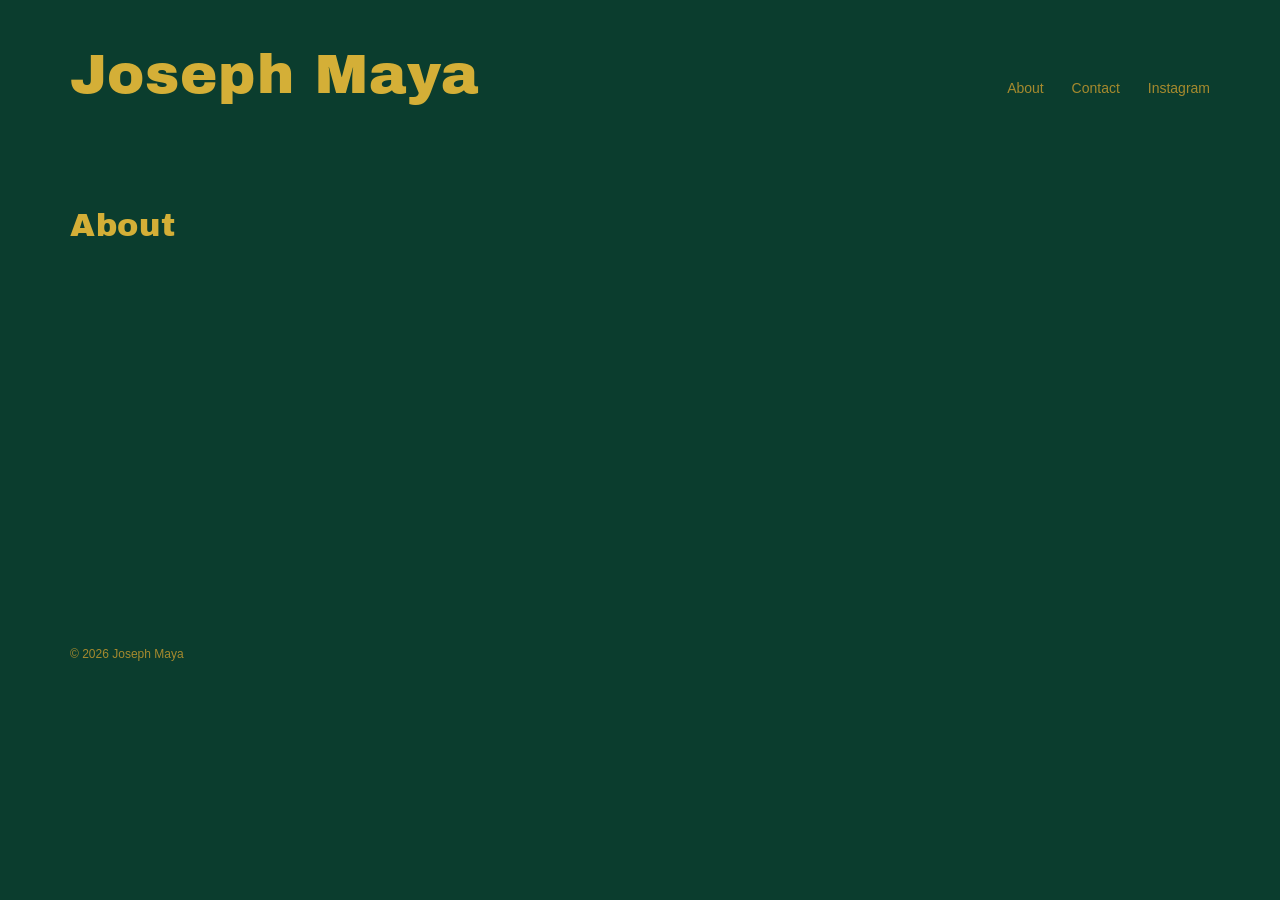
==== about.html @ 7d2c2539 "Create About page" ====
<!doctype html>
<html lang="en">
<head>
  <meta charset="utf-8">
  <meta name="viewport" content="width=device-width, initial-scale=1">
  <title>About — Joseph Maya</title>
  <meta name="description" content="About Joseph Maya">
  <link rel="preconnect" href="https://fonts.googleapis.com">
  <link rel="preconnect" href="https://fonts.gstatic.com" crossorigin>
  <link href="https://fonts.googleapis.com/css2?family=Archivo+Black&display=swap" rel="stylesheet">
  <link rel="stylesheet" href="style.css">
</head>
<body>
  <header class="topbar">
    <h1 class="brand"><a href="index.html">Joseph Maya</a></h1>
    <nav>
      <ul>
        <li><a href="about.html" aria-current="page">About</a></li>
        <li><a href="contact.html">Contact</a></li>
        <li><a href="https://instagram.com/oldguyjunior" target="_blank" rel="noopener">Instagram</a></li>
      </ul>
    </nav>
  </header>

  <main class="about-page">
    <h2>About</h2>
    <!-- Portrait and biography will be added here. -->
  </main>

  <footer>&copy; 2026 Joseph Maya</footer>
</body>
</html>
---- style.css ----
/* Portfolio layout: name/nav bar across the top, three-column photo grid below. Emerald/gold palette. */

:root {
  --text: #d4af37;
  --muted: #a68a2e;
  --bg: #0b3d2e;
  --photo-max: 1200px;
}

* { margin: 0; padding: 0; box-sizing: border-box; }

body {
  background: var(--bg);
  color: var(--text);
  font-family: "Helvetica Neue", Helvetica, Arial, sans-serif;
  font-size: 14px;
  line-height: 1.6;
  -webkit-font-smoothing: antialiased;
}

a { color: var(--text); text-decoration: none; }
a:hover { color: var(--muted); }

.topbar {
  display: flex;
  align-items: baseline;
  justify-content: space-between;
  flex-wrap: wrap;
  gap: 12px;
  max-width: var(--photo-max);
  margin: 0 auto;
  padding: 30px;
}

.brand {
  font-family: "Archivo Black", sans-serif;
  font-size: 56px;
  font-weight: 400;
  letter-spacing: 0.02em;
}

.topbar nav ul { list-style: none; }
.topbar nav li { display: inline-block; margin-left: 24px; }
.topbar nav a { color: var(--muted); }
.topbar nav a:hover { color: var(--text); }

.contact-page,
.about-page {
  max-width: var(--photo-max);
  min-height: 55vh;
  margin: 0 auto;
  padding: 50px 30px 100px;
}

.contact-page h2,
.about-page h2 {
  font-family: "Archivo Black", sans-serif;
  font-size: 32px;
  font-weight: 400;
  letter-spacing: 0.02em;
}

.contact-details {
  margin-top: 20px;
}

.contact-email {
  color: #aa0000;
  font-weight: 700;
  font-style: italic;
}

/* Masonry via CSS columns, matching the template: 3 columns, ~48px gutters, natural aspect ratios. */
.gallery {
  columns: 3;
  column-gap: 48px;
  max-width: var(--photo-max);
  margin: 0 auto;
  padding: 10px 30px 80px;
}

.gallery > img,
.gallery-entry {
  display: block;
  width: 100%;
  margin-bottom: 48px;
  break-inside: avoid;
}

.gallery > img,
.gallery-entry img {
  display: block;
  width: 100%;
  height: auto;
}

.gallery-entry figcaption {
  margin-top: 10px;
  color: var(--text);
  font-size: 12px;
  letter-spacing: 0.08em;
  text-transform: uppercase;
}

.gallery-entry figcaption span {
  color: var(--muted);
  margin-right: 8px;
}

footer {
  color: var(--muted);
  font-size: 12px;
  max-width: var(--photo-max);
  margin: 0 auto;
  padding: 0 30px 40px;
}

.gallery img { cursor: pointer; }

.lightbox {
  position: fixed;
  inset: 0;
  display: none;
  align-items: center;
  justify-content: center;
  background: rgba(4, 24, 18, 0.95);
  z-index: 10;
  padding: 40px;
}

.lightbox.open { display: flex; }

.lightbox figure {
  max-width: 90vw;
  max-height: 90vh;
  text-align: center;
}

.lightbox figure img {
  max-width: 100%;
  max-height: 80vh;
  width: auto;
  height: auto;
}

.lightbox figcaption {
  color: var(--text);
  margin-top: 14px;
  font-size: 14px;
}

.lightbox-close {
  position: absolute;
  top: 16px;
  right: 24px;
  background: none;
  border: none;
  color: var(--text);
  font-size: 36px;
  cursor: pointer;
  line-height: 1;
}
.lightbox-close:hover { color: var(--muted); }

@media (max-width: 700px) {
  .contact-page,
  .about-page { padding: 30px 20px 80px; }
  .contact-page h2,
  .about-page h2 { font-size: 26px; }
  .gallery {
    columns: 2;
    column-gap: 20px;
    padding: 10px 20px 60px;
  }
  .gallery > img,
  .gallery-entry { margin-bottom: 20px; }
  .brand { font-size: 34px; }
  .topbar nav li { margin-left: 0; margin-right: 16px; }
}
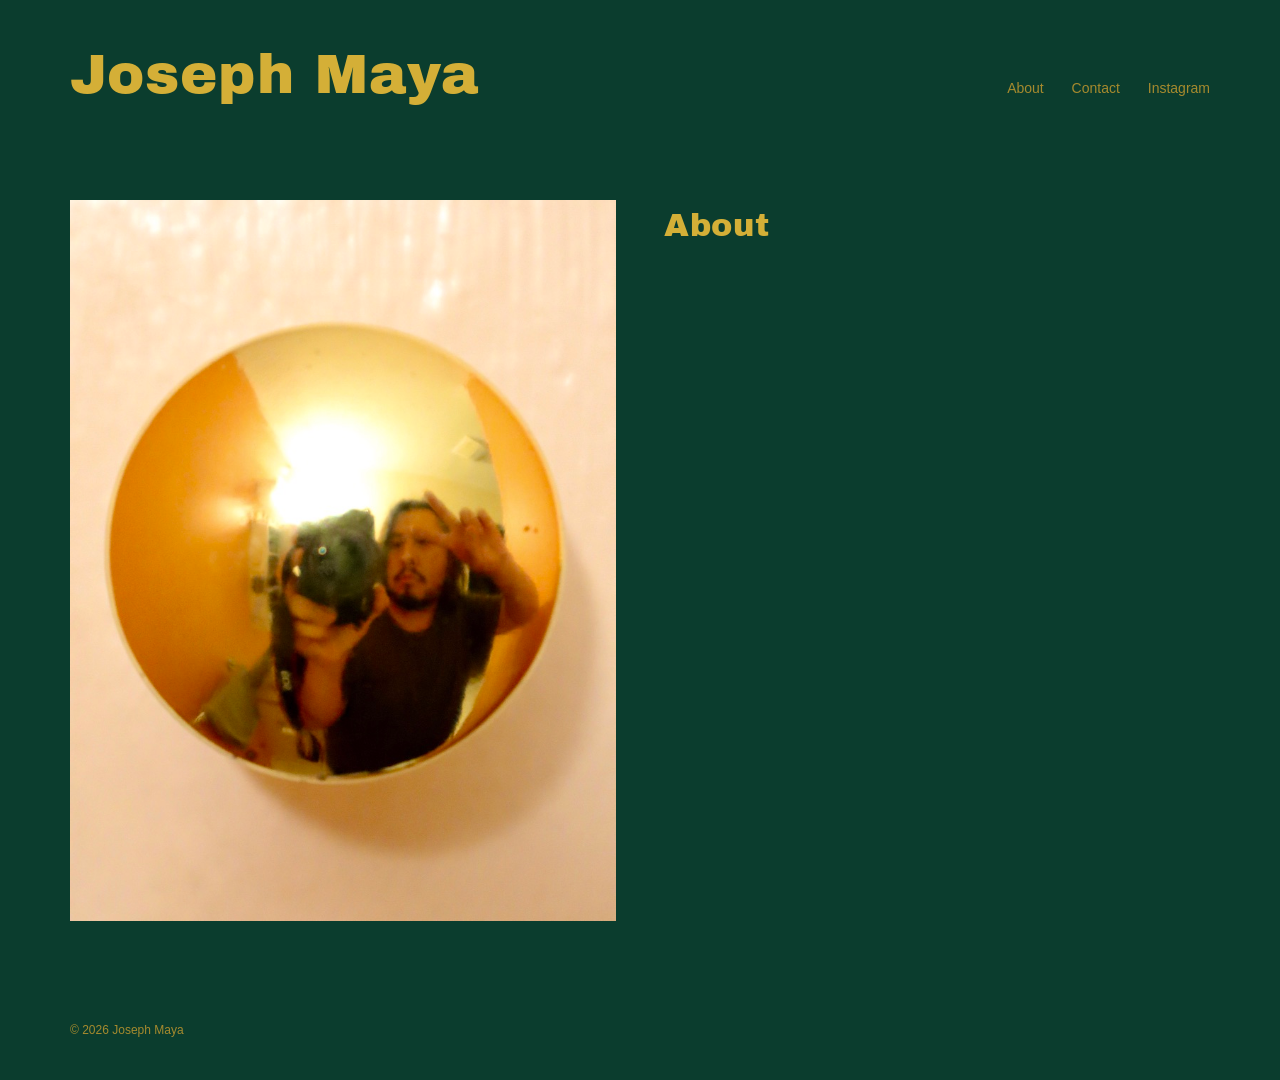
==== commit cd05919c: "Place photo 10 on About page" ====
--- a/about.html
+++ b/about.html
@@ -23,8 +23,15 @@
   </header>
 
   <main class="about-page">
-    <h2>About</h2>
-    <!-- Portrait and biography will be added here. -->
+    <div class="about-layout">
+      <figure class="about-portrait">
+        <img src="photos/photo-10.jpeg" alt="Photograph for Joseph Maya's About page">
+      </figure>
+      <section class="about-copy">
+        <h2>About</h2>
+        <!-- Biography will be added here. -->
+      </section>
+    </div>
   </main>
 
   <footer>&copy; 2026 Joseph Maya</footer>
--- a/style.css
+++ b/style.css
@@ -68,6 +68,19 @@
   color: #aa0000;
   font-weight: 700;
   font-style: italic;
+}
+
+.about-layout {
+  display: grid;
+  grid-template-columns: minmax(0, 1fr) minmax(0, 1fr);
+  align-items: start;
+  gap: 48px;
+}
+
+.about-portrait img {
+  display: block;
+  width: 100%;
+  height: auto;
 }
 
 /* Masonry via CSS columns, matching the template: 3 columns, ~48px gutters, natural aspect ratios. */
@@ -167,6 +180,10 @@
   .about-page { padding: 30px 20px 80px; }
   .contact-page h2,
   .about-page h2 { font-size: 26px; }
+  .about-layout {
+    grid-template-columns: 1fr;
+    gap: 24px;
+  }
   .gallery {
     columns: 2;
     column-gap: 20px;
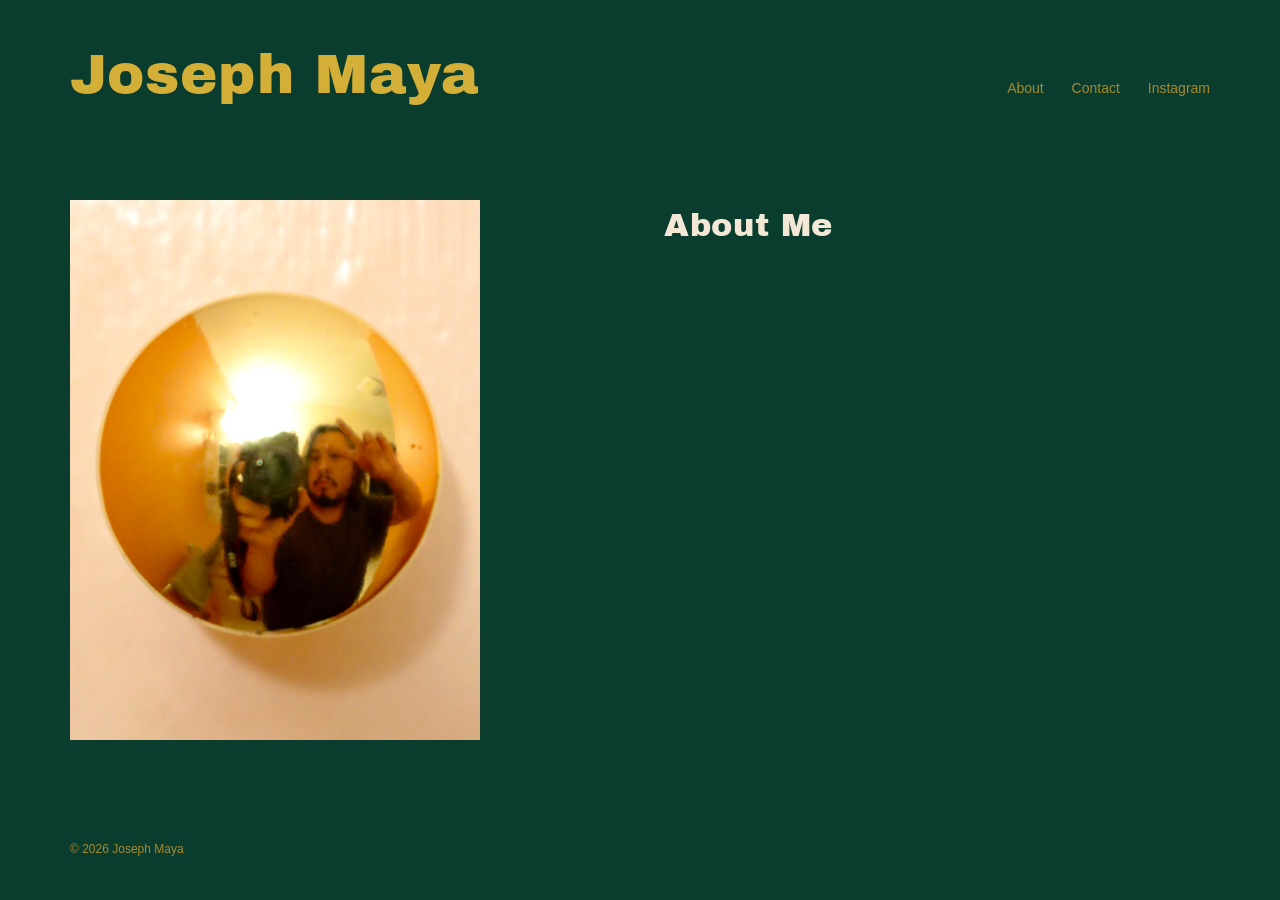
==== commit c36fa7ba: "Rename About heading to About Me" ====
--- a/about.html
+++ b/about.html
@@ -28,7 +28,7 @@
         <img src="photos/photo-10.jpeg" alt="Photograph for Joseph Maya's About page">
       </figure>
       <section class="about-copy">
-        <h2>About</h2>
+        <h2>About Me</h2>
         <!-- Biography will be added here. -->
       </section>
     </div>
--- a/style.css
+++ b/style.css
@@ -60,12 +60,16 @@
   letter-spacing: 0.02em;
 }
 
+.about-page h2 {
+  color: #f2e8d5;
+}
+
 .contact-details {
   margin-top: 20px;
 }
 
 .contact-email {
-  color: #aa0000;
+  color: #f2e8d5;
   font-weight: 700;
   font-style: italic;
 }
@@ -75,6 +79,10 @@
   grid-template-columns: minmax(0, 1fr) minmax(0, 1fr);
   align-items: start;
   gap: 48px;
+}
+
+.about-portrait {
+  width: 75%;
 }
 
 .about-portrait img {
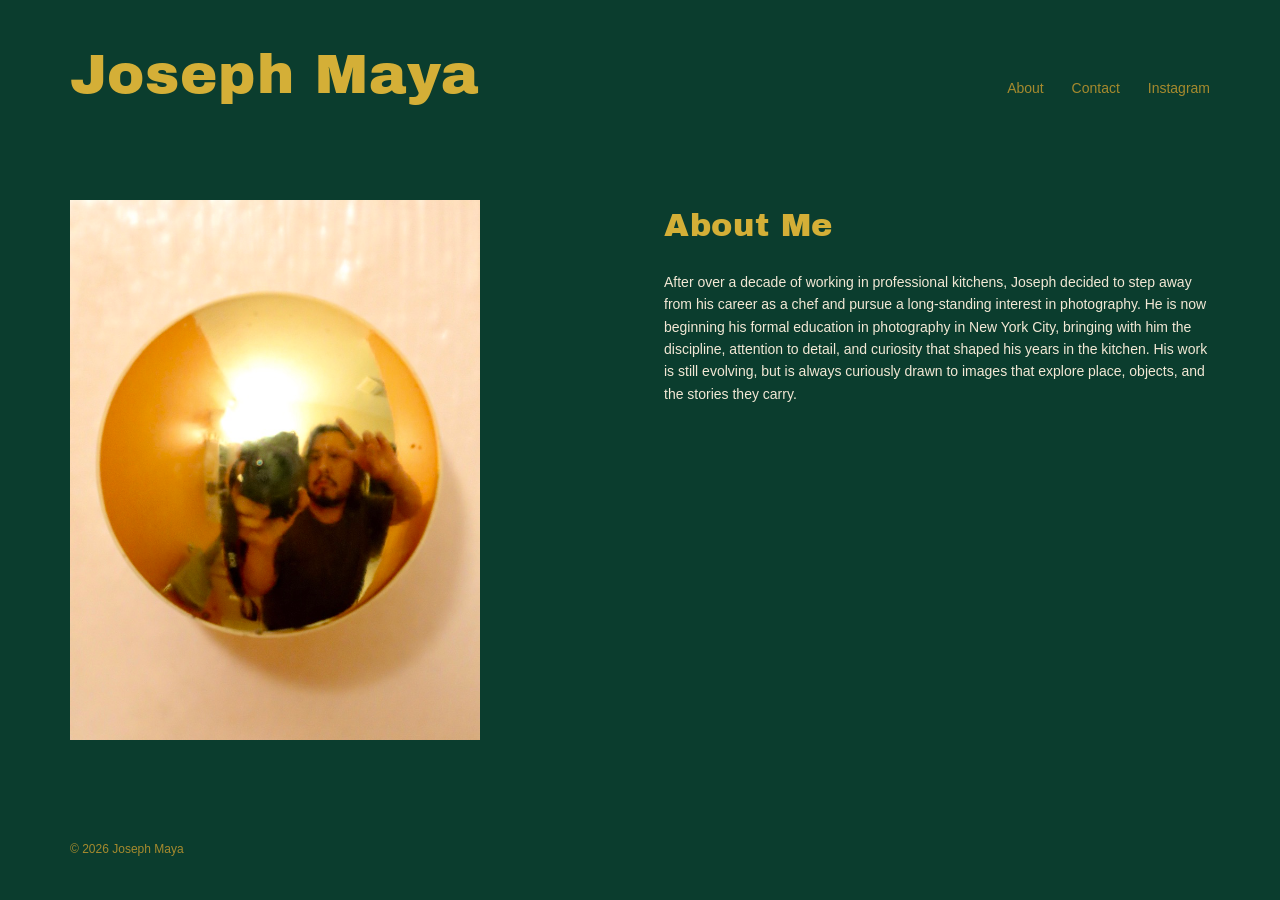
==== commit 48f83801: "Add About biography and restore gold heading" ====
--- a/about.html
+++ b/about.html
@@ -29,7 +29,7 @@
       </figure>
       <section class="about-copy">
         <h2>About Me</h2>
-        <!-- Biography will be added here. -->
+        <p>After over a decade of working in professional kitchens, Joseph decided to step away from his career as a chef and pursue a long-standing interest in photography. He is now beginning his formal education in photography in New York City, bringing with him the discipline, attention to detail, and curiosity that shaped his years in the kitchen. His work is still evolving, but is always curiously drawn to images that explore place, objects, and the stories they carry.</p>
       </section>
     </div>
   </main>
--- a/style.css
+++ b/style.css
@@ -61,6 +61,11 @@
 }
 
 .about-page h2 {
+  color: var(--text);
+}
+
+.about-copy p {
+  margin-top: 20px;
   color: #f2e8d5;
 }
 
@@ -118,9 +123,10 @@
 .gallery-entry figcaption {
   margin-top: 10px;
   color: var(--text);
-  font-size: 12px;
+  font-size: 14px;
+  font-weight: 700;
   letter-spacing: 0.08em;
-  text-transform: uppercase;
+  text-transform: none;
 }
 
 .gallery-entry figcaption span {
@@ -167,7 +173,8 @@
 .lightbox figcaption {
   color: var(--text);
   margin-top: 14px;
-  font-size: 14px;
+  font-size: 16px;
+  font-weight: 700;
 }
 
 .lightbox-close {
@@ -182,6 +189,24 @@
   line-height: 1;
 }
 .lightbox-close:hover { color: var(--muted); }
+
+.lightbox-nav {
+  position: absolute;
+  top: 50%;
+  transform: translateY(-50%);
+  border: 0;
+  background: rgba(4, 24, 18, 0.55);
+  color: var(--text);
+  font-size: 34px;
+  line-height: 1;
+  padding: 12px 16px;
+  cursor: pointer;
+  z-index: 1;
+}
+
+.lightbox-nav:hover { color: var(--muted); }
+.lightbox-prev { left: 16px; }
+.lightbox-next { right: 16px; }
 
 @media (max-width: 700px) {
   .contact-page,
@@ -191,6 +216,13 @@
   .about-layout {
     grid-template-columns: 1fr;
     gap: 24px;
+  }
+  .lightbox { padding: 24px; }
+  .lightbox-nav {
+    top: auto;
+    bottom: 16px;
+    transform: none;
+    font-size: 28px;
   }
   .gallery {
     columns: 2;
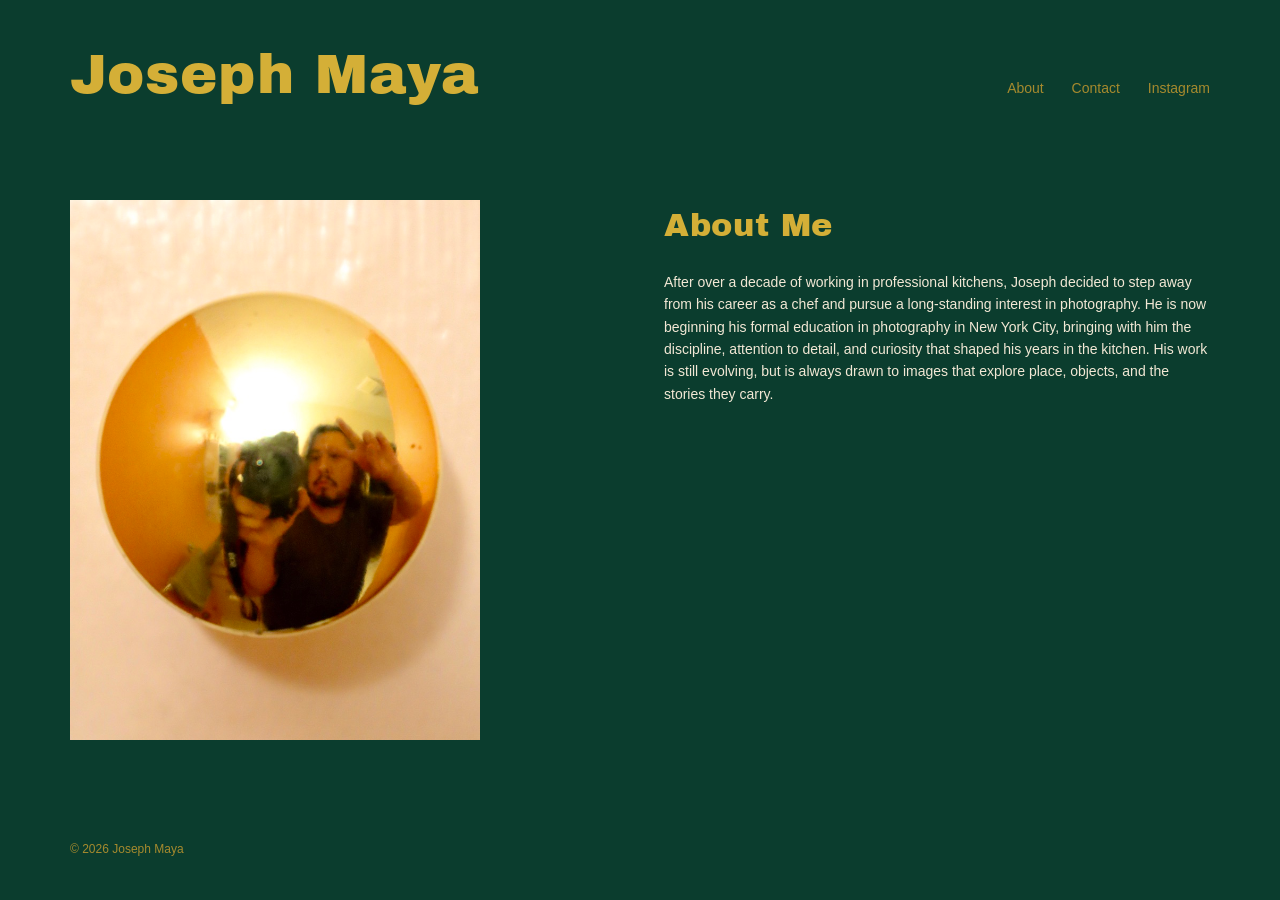
==== commit d089f39c: "Refine About biography wording" ====
--- a/about.html
+++ b/about.html
@@ -29,7 +29,7 @@
       </figure>
       <section class="about-copy">
         <h2>About Me</h2>
-        <p>After over a decade of working in professional kitchens, Joseph decided to step away from his career as a chef and pursue a long-standing interest in photography. He is now beginning his formal education in photography in New York City, bringing with him the discipline, attention to detail, and curiosity that shaped his years in the kitchen. His work is still evolving, but is always curiously drawn to images that explore place, objects, and the stories they carry.</p>
+        <p>After over a decade of working in professional kitchens, Joseph decided to step away from his career as a chef and pursue a long-standing interest in photography. He is now beginning his formal education in photography in New York City, bringing with him the discipline, attention to detail, and curiosity that shaped his years in the kitchen. His work is still evolving, but is always drawn to images that explore place, objects, and the stories they carry.</p>
       </section>
     </div>
   </main>
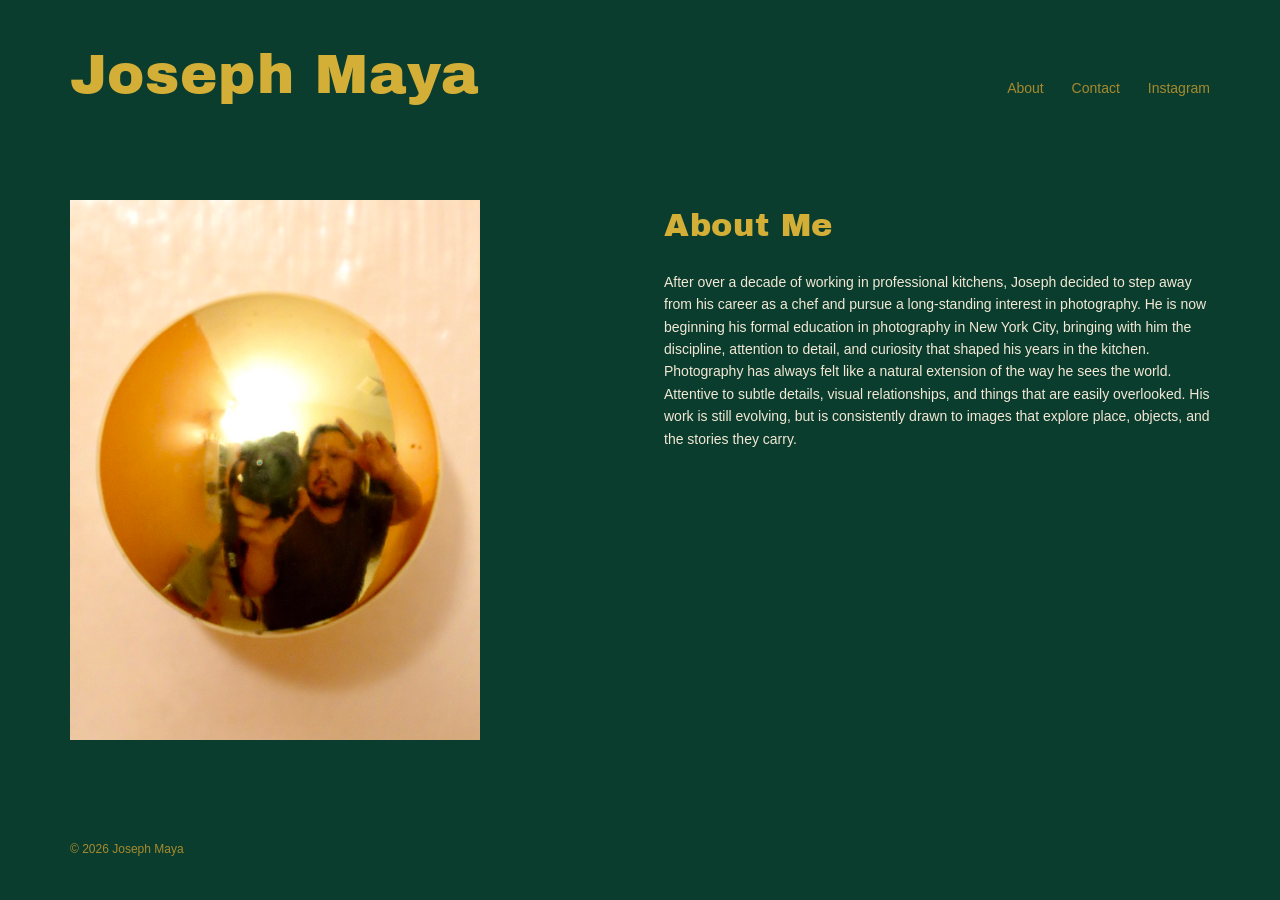
==== commit 38b77c02: "Update About page bio" ====
--- a/about.html
+++ b/about.html
@@ -29,7 +29,7 @@
       </figure>
       <section class="about-copy">
         <h2>About Me</h2>
-        <p>After over a decade of working in professional kitchens, Joseph decided to step away from his career as a chef and pursue a long-standing interest in photography. He is now beginning his formal education in photography in New York City, bringing with him the discipline, attention to detail, and curiosity that shaped his years in the kitchen. His work is still evolving, but is always drawn to images that explore place, objects, and the stories they carry.</p>
+        <p>After over a decade of working in professional kitchens, Joseph decided to step away from his career as a chef and pursue a long-standing interest in photography. He is now beginning his formal education in photography in New York City, bringing with him the discipline, attention to detail, and curiosity that shaped his years in the kitchen. Photography has always felt like a natural extension of the way he sees the world. Attentive to subtle details, visual relationships, and things that are easily overlooked. His work is still evolving, but is consistently drawn to images that explore place, objects, and the stories they carry.</p>
       </section>
     </div>
   </main>
--- a/style.css
+++ b/style.css
@@ -153,12 +153,13 @@
   background: rgba(4, 24, 18, 0.95);
   z-index: 10;
   padding: 40px;
+  gap: 12px;
 }
 
 .lightbox.open { display: flex; }
 
 .lightbox figure {
-  max-width: 90vw;
+  max-width: calc(100vw - 180px);
   max-height: 90vh;
   text-align: center;
 }
@@ -191,15 +192,15 @@
 .lightbox-close:hover { color: var(--muted); }
 
 .lightbox-nav {
-  position: absolute;
-  top: 50%;
-  transform: translateY(-50%);
+  position: static;
   border: 0;
-  background: rgba(4, 24, 18, 0.55);
-  color: var(--text);
-  font-size: 34px;
+  background: transparent;
+  color: var(--text);
+  font-size: 38px;
+  font-weight: 700;
+  -webkit-text-stroke: 1px currentColor;
   line-height: 1;
-  padding: 12px 16px;
+  padding: 10px 12px;
   cursor: pointer;
   z-index: 1;
 }
@@ -218,7 +219,9 @@
     gap: 24px;
   }
   .lightbox { padding: 24px; }
+  .lightbox figure { max-width: 90vw; }
   .lightbox-nav {
+    position: absolute;
     top: auto;
     bottom: 16px;
     transform: none;
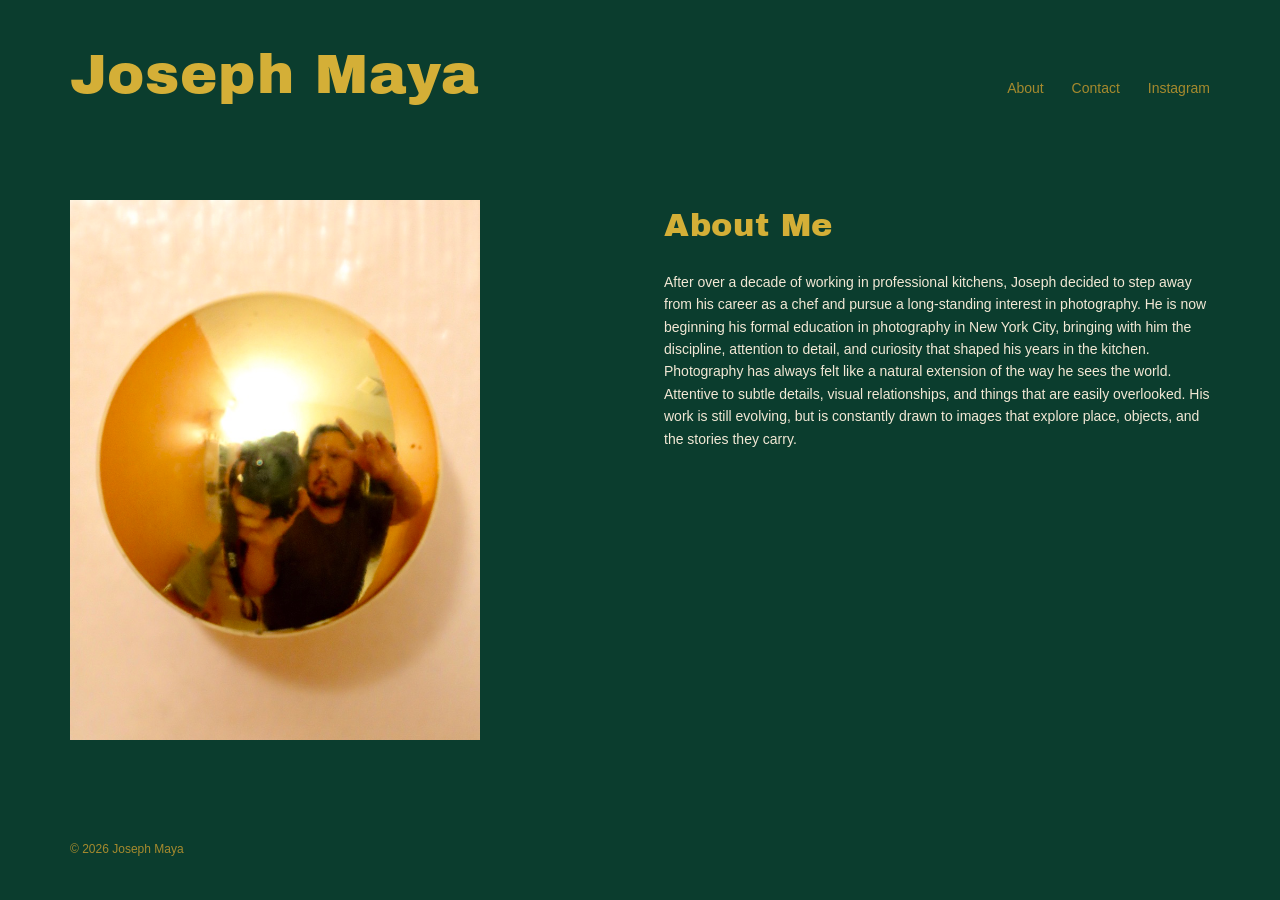
==== commit e1260d34: "Refine About page wording" ====
--- a/about.html
+++ b/about.html
@@ -29,7 +29,7 @@
       </figure>
       <section class="about-copy">
         <h2>About Me</h2>
-        <p>After over a decade of working in professional kitchens, Joseph decided to step away from his career as a chef and pursue a long-standing interest in photography. He is now beginning his formal education in photography in New York City, bringing with him the discipline, attention to detail, and curiosity that shaped his years in the kitchen. Photography has always felt like a natural extension of the way he sees the world. Attentive to subtle details, visual relationships, and things that are easily overlooked. His work is still evolving, but is consistently drawn to images that explore place, objects, and the stories they carry.</p>
+        <p>After over a decade of working in professional kitchens, Joseph decided to step away from his career as a chef and pursue a long-standing interest in photography. He is now beginning his formal education in photography in New York City, bringing with him the discipline, attention to detail, and curiosity that shaped his years in the kitchen. Photography has always felt like a natural extension of the way he sees the world. Attentive to subtle details, visual relationships, and things that are easily overlooked. His work is still evolving, but is constantly drawn to images that explore place, objects, and the stories they carry.</p>
       </section>
     </div>
   </main>
